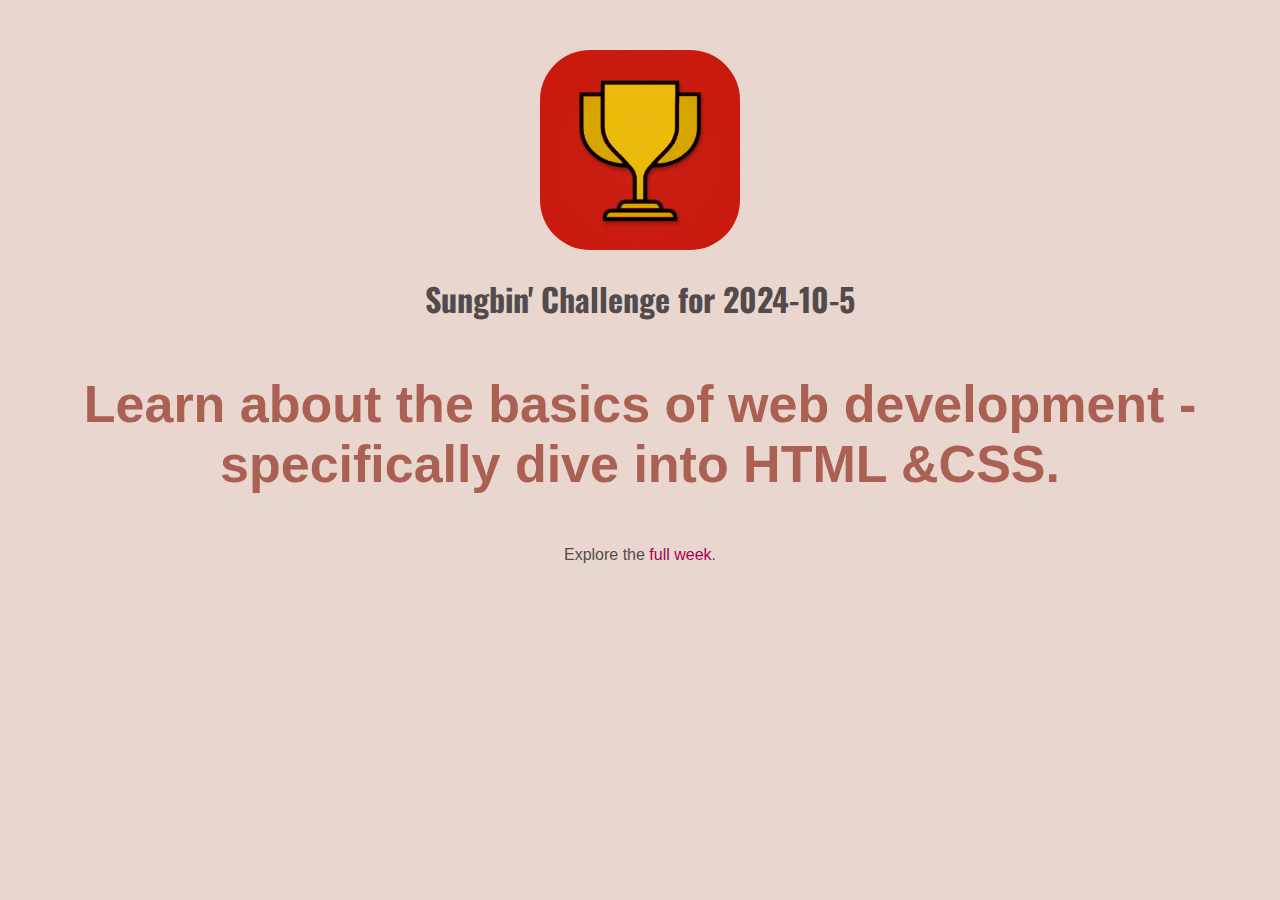
==== index.html @ 9599034b "html,css 기초" ====
<!DOCTYPE html>
<html>
  <head>
    <link href="styles/shared.css" rel="stylesheet">
    <link href="styles/daily-challenge.css" rel="stylesheet">
    <link rel="preconnect" href="https://fonts.googleapis.com">
    <link rel="preconnect" href="https://fonts.gstatic.com" crossorigin>
    <link
      href="https://fonts.googleapis.com/css2?family=Oswald:wght@700&display=swap"
      rel="stylesheet">
    <title>My Daily Challenge</title>
  </head>
  <body>
    <img src="images/challenges-trophy.jpg" alt="A trophy">
    <h1> Sungbin' Challenge for 2024-10-5
    </h1>
    <p id="today-challenge"> Learn about the basics of web development -
      specifically dive into HTML
      &CSS.
    </p>
    <p>Explore the
      <a href="full-week.html">full week</a>.</p>

  </body>
</html>
---- styles/shared.css ----
body {
  background-color: rgb(233, 215, 207);
  text-align: center;
  margin: 50px;
  color: rgb(83, 75, 75);
}

h1 {
  font-family: "Oswald", sans-serif;
}

p {
  font-family: "Fira Sans", sans-serif;
}

a {
  font-family: "Fira sans", sans-serif;
  text-decoration: none;
  color: rgb(167, 1, 78);
}

a:hover {
  text-decoration: underline;
}
---- styles/daily-challenge.css ----
#today-challenge {
  color: rgb(170, 96, 83);
  font-weight: bold;
  font-size: 52px;
}

img {
  width: 200px;
  height: 200px;
  border-radius: 50px;
}
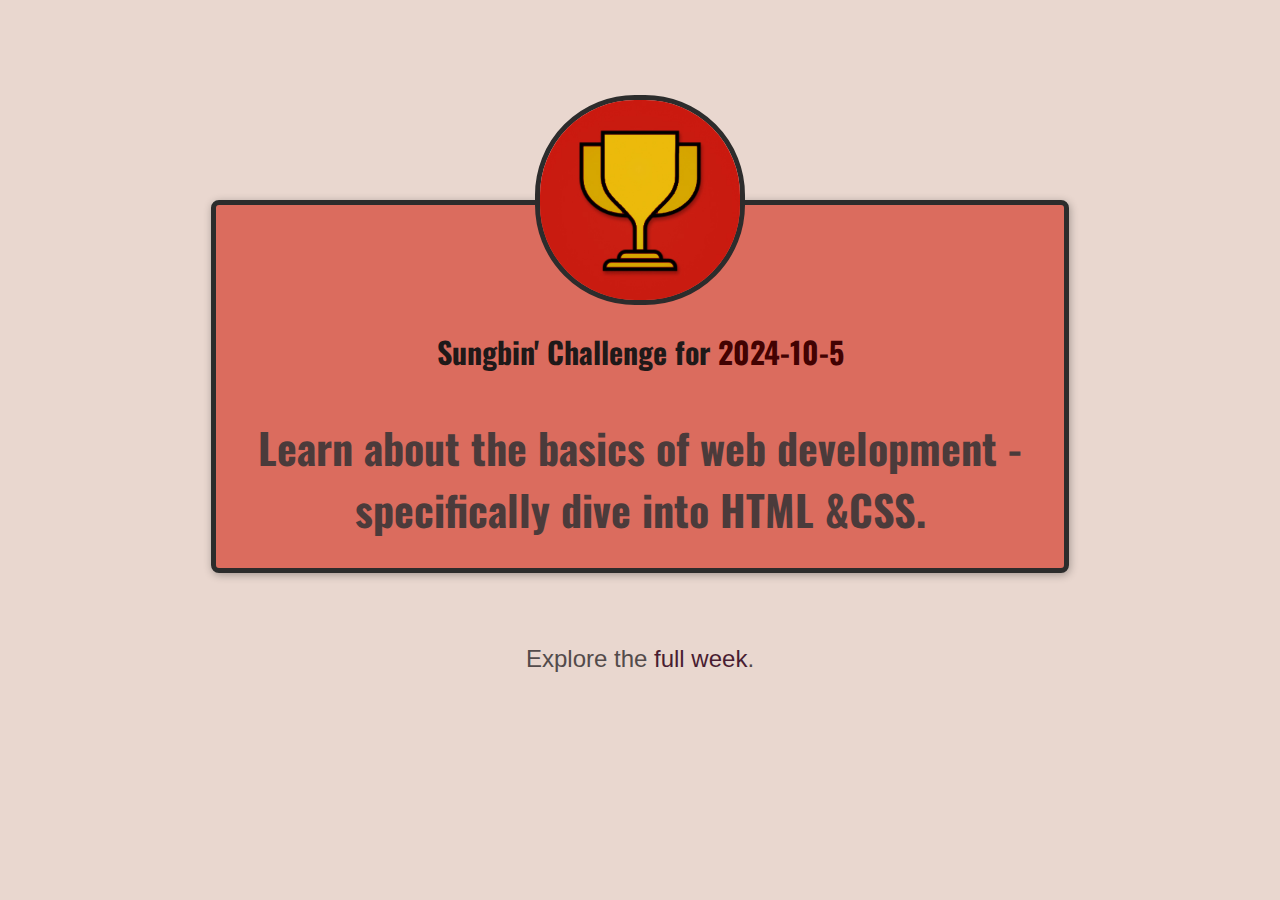
==== commit 0c84b82a: "index.html 디자인 수정(음수 마진작업)" ====
--- a/index.html
+++ b/index.html
@@ -11,15 +11,20 @@
     <title>My Daily Challenge</title>
   </head>
   <body>
-    <img src="images/challenges-trophy.jpg" alt="A trophy">
-    <h1> Sungbin' Challenge for 2024-10-5
-    </h1>
-    <p id="today-challenge"> Learn about the basics of web development -
-      specifically dive into HTML
-      &CSS.
-    </p>
-    <p>Explore the
-      <a href="full-week.html">full week</a>.</p>
+
+    <main>
+      <img src="images/challenges-trophy.jpg" alt="A trophy">
+      <h1> Sungbin' Challenge for <span>2024-10-5</span>
+      </h1>
+      <p id="today-challenge"> Learn about the basics of web development -
+        specifically dive into HTML
+        &CSS.
+      </p>
+    </main>
+    <footer>
+      <p>Explore the
+        <a href="full-week.html">full week</a>.</p>
+    </footer>
 
   </body>
 </html>
--- a/styles/shared.css
+++ b/styles/shared.css
@@ -3,6 +3,7 @@
   text-align: center;
   margin: 50px;
   color: rgb(83, 75, 75);
+  margin: 50px;
 }
 
 h1 {
@@ -11,6 +12,8 @@
 
 p {
   font-family: "Fira Sans", sans-serif;
+  margin-bottom: 4px;
+  font-size: 24px;
 }
 
 a {
--- a/styles/daily-challenge.css
+++ b/styles/daily-challenge.css
@@ -1,11 +1,34 @@
-#today-challenge {
-  color: rgb(170, 96, 83);
-  font-weight: bold;
-  font-size: 52px;
+main {
+  width: 800px;
+  margin: 200px auto 72px auto;
+  background-color: rgb(219, 108, 94);
+  padding: 24px;
+  border: 5px solid rgb(44, 44, 44);
+  border-radius: 8px;
+  box-shadow: 1px 2px 8px rgba(0, 0, 0, 0.3);
 }
-
 img {
   width: 200px;
   height: 200px;
-  border-radius: 50px;
+  border-radius: 100px;
+  border: 5px solid rgb(44, 44, 44);
+  margin-top: -134px;
 }
+a {
+  color: rgb(73, 29, 50);
+}
+h1 {
+  font-size: 30px;
+  color: rgb(31, 25, 25);
+}
+
+span {
+  color: rgb(66, 2, 2);
+}
+
+#today-challenge {
+  color: rgb(75, 59, 59);
+  font-weight: bold;
+  font-size: 42px;
+  font-family: "Oswald", sans-serif;
+}
